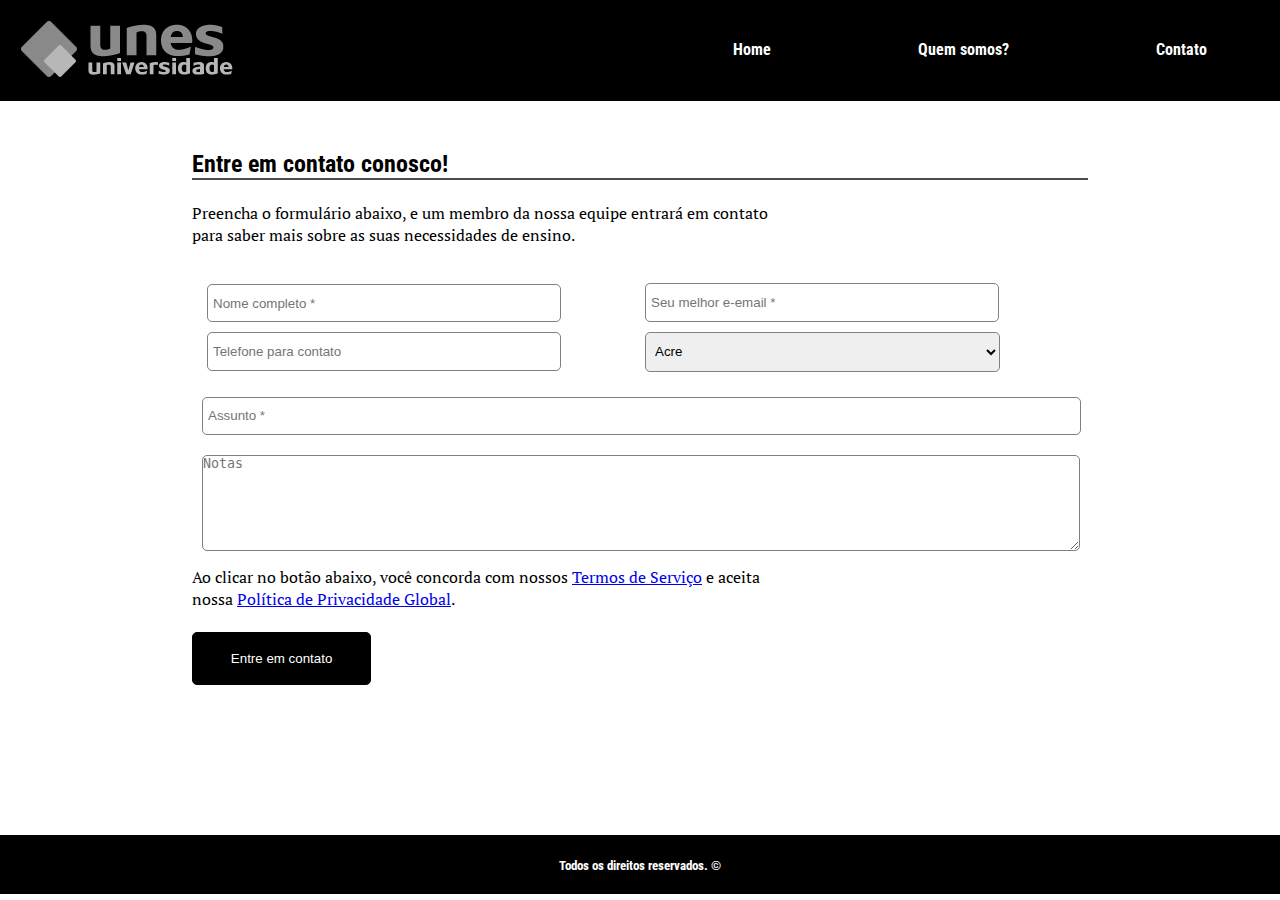
==== contato.html @ 6b987193 "Add section "contatos"" ====
<!DOCTYPE html>
<html lang="pt-br">
<head>
    <meta charset="UTF-8">
    <meta http-equiv="X-UA-Compatible" content="IE=edge">
    <meta name="viewport" content="width=device-width, initial-scale=1.0">
    
    <!--Link for css style-->
    <link rel="stylesheet" href="assets/CSS/contato.css">
    
    <!--link for favicon-->
    <link rel="shortcut icon" href="favicon.ico" type="image/x-icon">

    <title>Contato</title>
</head>
<body>
    <!--PAINEL DE NAVEGAÇÃO | CABEÇALHO-->
    <nav>
        <div id="nav-container">
            <div id="logo-uni">
                <a href="index.html"><img src="assets/IMG/logo-ConversImagem.png" alt="logo_uni"></a>
            </div>
            <ul id="menu-select">
                <li class="hover-underline-animation">
                    <a href="index.html" target="_self" class="menu-link"><strong>Home</strong></a>
                </li>
                <li class="hover-underline-animation">
                    <a href="quem_somos.html" target="_self" class="menu-link"><strong>Quem somos?</strong></a>
                </li>
                <li class="hover-underline-animation">
                    <a href="contato.html" target="_self" class="menu-link"><strong>Contato</strong></a>
                </li>
            </ul>
        </div>
    </nav>
    <main>
        <!--Conteúdo principal-->
        <h2>Entre em contato conosco!</h2>
        <hr> <br>
        <p>Preencha o formulário abaixo, e um membro da nossa equipe entrará em contato <br> para saber mais sobre as suas necessidades de ensino.</p> <br>
        <form id="cadastro-form">
        <!--Formulário para contato-->
            <div id="contato">
                <div id="esquerda-form">
                    <div class="input-div">
                        <input type="text" name="nome" placeholder="Nome completo *">
                    </div>
                    <div class="input-div">
                        <input type="tel" name="número de telefone" placeholder="Telefone para contato">
                    </div>
                </div>

                <div id="direita-form">
                    <div class="input-div">
                        <input type="email" name="email" placeholder="Seu melhor e-email *">
                    </div>
                    <div class="input-div">
                    <select id="estado" name="estado">
                        <option value="AC">Acre</option>
                        <option value="AL">Alagoas</option>
                        <option value="AP">Amapá</option>
                        <option value="AM">Amazonas</option>
                        <option value="BA">Bahia</option>
                        <option value="CE">Ceará</option>
                        <option value="DF">Distrito Federal</option>
                        <option value="ES">Espírito Santo</option>
                        <option value="GO">Goiás</option>
                        <option value="MA">Maranhão</option>
                        <option value="MT">Mato Grosso</option>
                        <option value="MS">Mato Grosso do Sul</option>
                        <option value="MG">Minas Gerais</option>
                        <option value="PA">Pará</option>
                        <option value="PB">Paraíba</option>
                        <option value="PR">Paraná</option>
                        <option value="PE">Pernambuco</option>
                        <option value="PI">Piauí</option>
                        <option value="RJ">Rio de Janeiro</option>
                        <option value="RN">Rio Grande do Norte</option>
                        <option value="RS">Rio Grande do Sul</option>
                        <option value="RO">Rondônia</option>
                        <option value="RR">Roraima</option>
                        <option value="SC">Santa Catarina</option>
                        <option value="SP">São Paulo</option>
                        <option value="SE">Sergipe</option>
                        <option value="TO">Tocantins</option>
                        <option value="EX">Estrangeiro</option>
                    </select>                    </div>
                </div>   
            </div>

            <div id="texto-form">
                <div class="input-div-text-form">
                    <input id="assunto" type="text" name="assunto" placeholder="Assunto *">
                </div>
                <div class="input-div-text-form">
                    <textarea id="msg" name="msg" rows="4" cols="50" placeholder="Notas" ></textarea>
                </div>
            </div>
        </form>
        <p>Ao clicar no botão abaixo, você concorda com nossos <a href="#">Termos de Serviço</a> e aceita <br> nossa <a href="#">Política de Privacidade Global</a>.</p> <br>
        <button type="submit" id="submmit""> Entre em contato</button>
    </main>
    <footer>
        <!--Rodapé da página-->
        <small>
            <strong>Todos os direitos reservados. &copy;</strong>
        </small>
    </footer>
</body>
</html>
---- assets/CSS/contato.css ----
/*fonte nav e footer*/
@import url('https://fonts.googleapis.com/css2?family=Roboto+Condensed:wght@700&display=swap');
/*Fonte main*/
@import url('https://fonts.googleapis.com/css2?family=PT+Serif&display=swap');

* {
    /* CSS RESET*/
    padding:0;
    margin:0;
    vertical-align:baseline;
    list-style:none;
    border:0
}
hr {
    border: 1px solid rgb(77, 77, 77);
    background-color: rgb(77, 77, 77);

}
nav {
    background-color: #000000;
    color: #ffffff;
    padding: 20px;
    width: 100%;
    display: block;
    position: fixed;
}
nav, h2 , footer{
    font-family: 'Roboto Condensed', sans-serif;
}
#nav-container {
    width: 100%;
    display: flex;
    flex-direction: row;
    justify-content: space-between;
}
#menu-select {
    /*Menu de seleção*/
    width: 50%;
    padding: 20px;
    display: flex;
    flex-direction: row;
    justify-content: space-around;
}
.menu-link {
    color: #ffffff;
    text-decoration: none;
}
/*Hover animation to menu-select*/
.hover-underline-animation {
    display: inline-block;
    position: relative;
    color: #ffffff;
}
.hover-underline-animation:after {
    content: '';
    position: absolute;
    width: 100%;
    transform: scaleX(0);
    height: 2px;
    bottom: 0;
    left: 0;
    background-color: #ffffff;
    transform-origin: bottom right;
    transition: transform 0.25s ease-out;
}
.hover-underline-animation:hover:after {
    transform: scaleX(1);
    transform-origin: bottom left;
}
#logo-uni {
    /*Logo da universidade*/
    width: 50%;
}
main {
    /*Conteúdo principal*/
    margin: auto;
    padding: 150px;
    width: 70%;
    font-family: 'PT Serif', serif;
    text-align: justify;
}
#contato {
    color: #000000;
    padding: 10px;
    display: flex;
    flex-direction: row;
    justify-content: center;
    align-items: center;
}
#esquerda-form {
    width: 50%;
}
#direita-form {
    width: 50%;
}
input, select {
    border: 1px solid gray;
    padding: 5px;
    border-radius: 5px;
    width: 80%;
    height: 2em;
}
select {
    width: 83%;
    height: 3em;
}
.input-div {
    padding: 5px;
}
.input-div-text-form {
    padding: 10px;
}
#assunto {
    width: 99%;
    
}
#msg {
    width: 100%;
    height: 7em;
    border: 1px solid gray;
    border-radius: 5px;
}
#submmit {
    border: 1px solid #000000;
    border-radius: 5px;
    color: #ffffff;
    background-color: #000000;
    width: 20%;
    height: 4em;
} 
#submmit:hover {
    color: #000000;
    background-color: #ffffff;
}
footer {
    /*Todos os direitos reservados.*/
    text-align: center;
    padding: 20px;
    background-color: #000000;
    color: #ffffff;
}
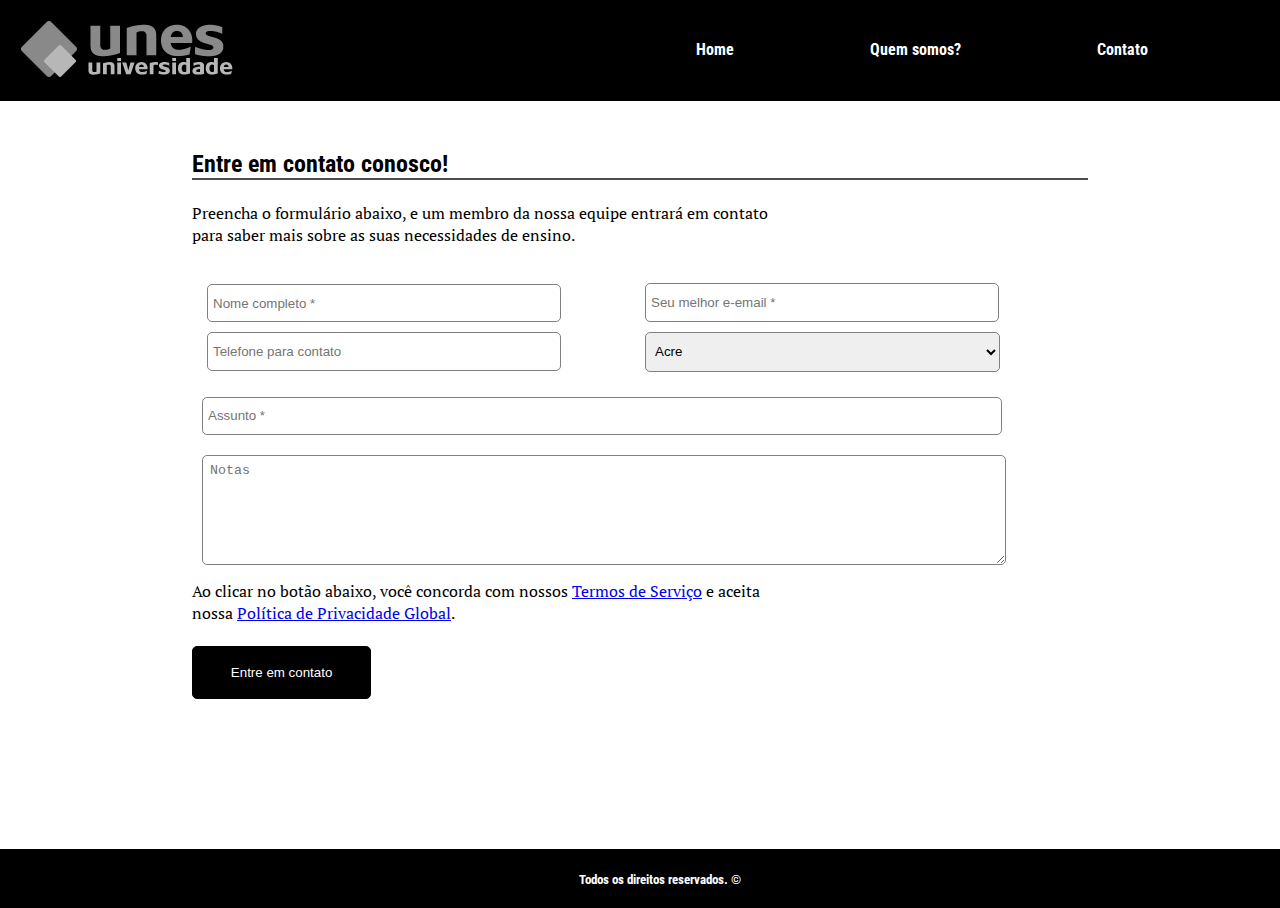
==== commit 992d183e: "Refinamento" ====
--- a/contato.html
+++ b/contato.html
@@ -96,9 +96,9 @@
                     <textarea id="msg" name="msg" rows="4" cols="50" placeholder="Notas" ></textarea>
                 </div>
             </div>
+            <p>Ao clicar no botão abaixo, você concorda com nossos <a href="#">Termos de Serviço</a> e aceita <br> nossa <a href="#">Política de Privacidade Global</a>.</p> <br>
+            <button type="submit" id="submmit""> Entre em contato</button>
         </form>
-        <p>Ao clicar no botão abaixo, você concorda com nossos <a href="#">Termos de Serviço</a> e aceita <br> nossa <a href="#">Política de Privacidade Global</a>.</p> <br>
-        <button type="submit" id="submmit""> Entre em contato</button>
     </main>
     <footer>
         <!--Rodapé da página-->
--- a/assets/CSS/contato.css
+++ b/assets/CSS/contato.css
@@ -11,10 +11,12 @@
     list-style:none;
     border:0
 }
+body {
+    width: 100%;
+}
 hr {
     border: 1px solid rgb(77, 77, 77);
     background-color: rgb(77, 77, 77);
-
 }
 nav {
     background-color: #000000;
@@ -23,12 +25,13 @@
     width: 100%;
     display: block;
     position: fixed;
+    top: 0;
 }
 nav, h2 , footer{
     font-family: 'Roboto Condensed', sans-serif;
 }
 #nav-container {
-    width: 100%;
+    width: 95%;
     display: flex;
     flex-direction: row;
     justify-content: space-between;
@@ -111,21 +114,22 @@
     padding: 10px;
 }
 #assunto {
-    width: 99%;
+    width: 90%;
     
 }
 #msg {
-    width: 100%;
+    width: 90%;
     height: 7em;
     border: 1px solid gray;
     border-radius: 5px;
+    padding: 7px;
 }
 #submmit {
     border: 1px solid #000000;
     border-radius: 5px;
     color: #ffffff;
     background-color: #000000;
-    width: 20%;
+    min-width: 20%;
     height: 4em;
 } 
 #submmit:hover {
@@ -134,6 +138,10 @@
 }
 footer {
     /*Todos os direitos reservados.*/
+    width: 100%;
+    height: 100%;
+    position: relative;
+    bottom: 0;  
     text-align: center;
     padding: 20px;
     background-color: #000000;
